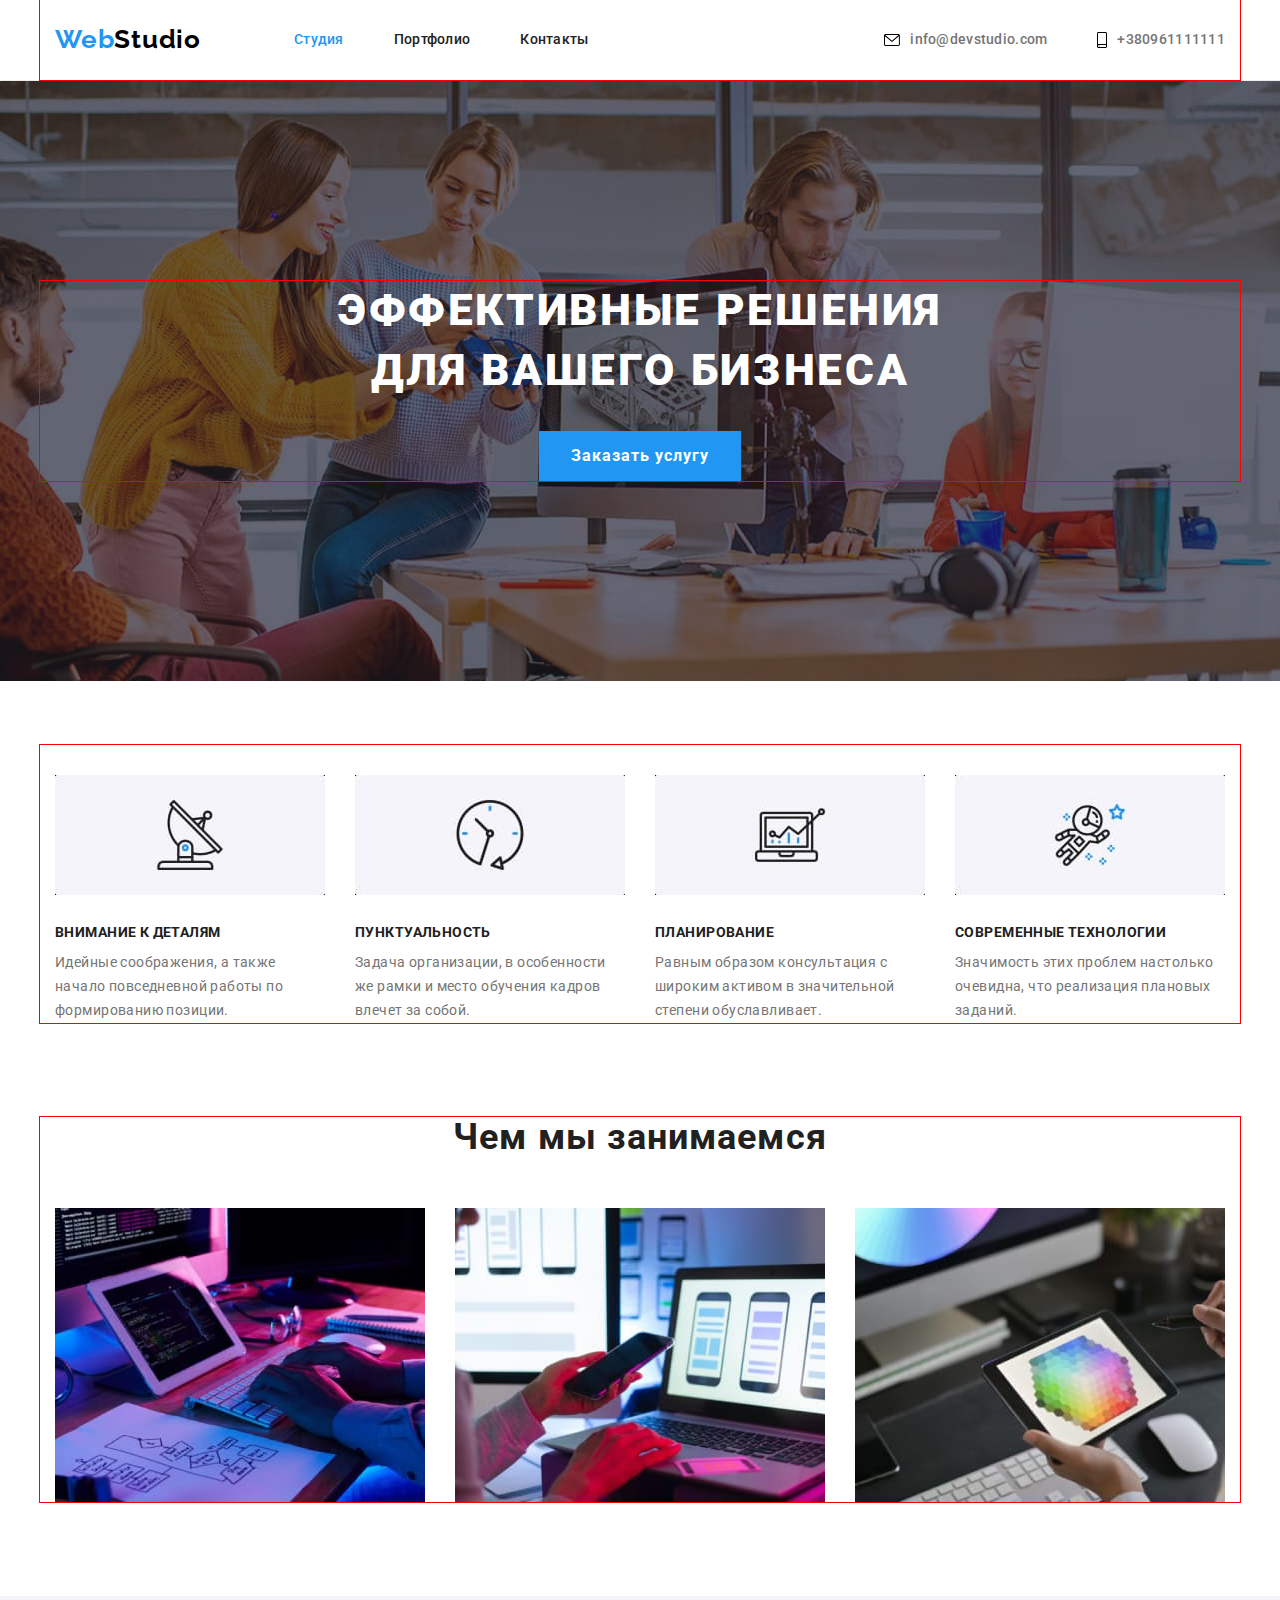
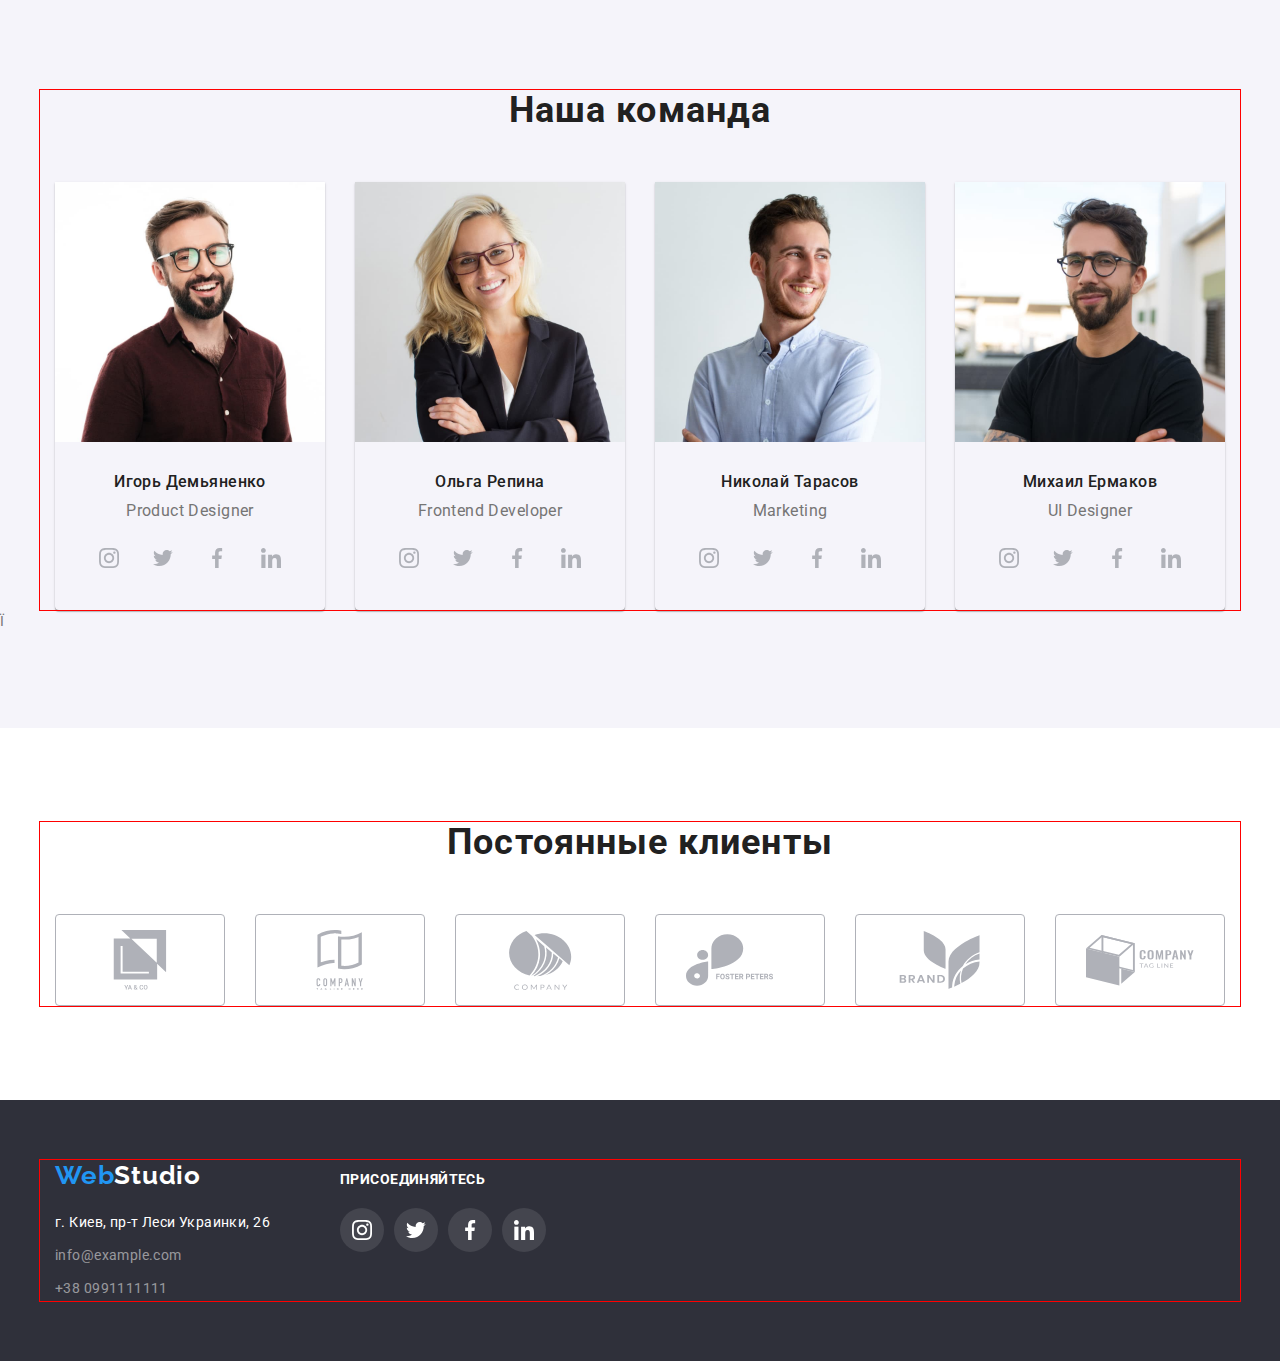
==== index.html @ 67ff8778 "first" ====
<!DOCTYPE html>
<html lang="ru">
  <head>
    <meta charset="UTF-8" />
    <meta http-equiv="X-UA-Compatible" content="IE=edge" />
    <meta name="viewport" content="width=device-width, initial-scale=1.0" />
    <title>WebStudio</title>
    <link
      href="https://fonts.googleapis.com/css2?family=Raleway:wght@700&family=Roboto:wght@400;500;700;900&display=swap"
      rel="stylesheet"
    />
    <link
      rel="stylesheet"
      href="https://cdnjs.cloudflare.com/ajax/libs/modern-normalize/1.0.0/modern-normalize.min.css"
    />
    <link rel="stylesheet" href="./css/style.css" />
  </head>
  <body class="body">
    <header class="header">
      <div class="conteiner">
        <a href="" class="logo-header link"
          >Web<span class="accent">Studio</span></a
        >
        <nav class="header-nav">
          <ul class="nav-list list">
            <li class="header-item">
              <a href="" class="header-link current link">Студия</a>
            </li>
            <li class="header-item">
              <a href="./portfolio.html" class="header-link link">Портфолио</a>
            </li>
            <li class="header-item">
              <a href="" class="header-link link">Контакты</a>
            </li>
          </ul>
        </nav>

        <ul class="header-contacs-list list">
          <li class="header-contacs-item">
            <a
              href="mailto:info@devstudio.com"
              class="header-link envelope link"
            >
              <svg class="contacs-icon" width="16px" height="12px">
                <use href="./image/symbol-defs.svg#icon-envelope"></use>
              </svg>
              info@devstudio.com
            </a>
          </li>
          <li class="header-contacs-item">
            <a href="tel:+380961111111" class="header-link smarthone link">
              <svg class="contacs-icon" width="10px" height="16px">
                <use href="./image/symbol-defs.svg#icon-smartphone"></use>
              </svg>
              +380961111111
            </a>
          </li>
        </ul>
      </div>
    </header>
    <main>
      <section class="hero">
        <div class="conteiner">
          <h1 class="hero-title title">
            Эффективные решения<br />
            для вашего бизнеса
          </h1>
          <button type="button" class="hero-btn">Заказать услугу</button>
        </div>
      </section>
      <section class="peculiarities section">
        <div class="conteiner">
          <h2 class="visually-hidden">Особенности</h2>
          <ul class="peculiarities-list card-set list">
            <li class="peculiarities-item card-item icon-rect">
              <h3 class="peculiarities-title">Внимание к деталям</h3>
              <p class="peculiarities-text">
                Идейные соображения, а также начало повседневной работы по
                формированию позиции.
              </p>
            </li>
            <li class="peculiarities-item card-item icon-clock">
              <h3 class="peculiarities-title">Пунктуальность</h3>
              <p class="peculiarities-text">
                Задача организации, в особенности же рамки и место обучения
                кадров влечет за собой.
              </p>
            </li>
            <li class="peculiarities-item card-item icon-diagram">
              <h3 class="peculiarities-title">Планирование</h3>
              <p class="peculiarities-text">
                Равным образом консультация с широким активом в значительной
                степени обуславливает.
              </p>
            </li>
            <li class="peculiarities-item card-item icon-ilon">
              <h3 class="peculiarities-title">Современные технологии</h3>
              <p class="peculiarities-text">
                Значимость этих проблем настолько очевидна, что реализация
                плановых заданий.
              </p>
            </li>
          </ul>
        </div>
      </section>
      <section class="about section">
        <div class="conteiner">
          <h2 class="about-top-title title">Чем мы занимаемся</h2>
          <ul class="about-list card-set list">
            <li class="about-item card-item">
              <img src="./image/img.jpg" alt="написание кода" width="370" />
            </li>
            <li class="about-item card-item">
              <img
                src="./image/img-2.jpg"
                alt="разметка страницы"
                width="370"
              />
            </li>
            <li class="about-item card-item">
              <img src="./image/img-3.jpg" alt="выбор цвета" width="370" />
            </li>
          </ul>
        </div>
      </section>
      <section class="team section">
        <div class="conteiner">
          <h2 class="team-top-title title">Наша команда</h2>
          <ul class="team-list card-set list">
            <li class="team-item card-item">
              <img
                src="./image/img-5-2.jpg"
                alt="Парень в красной рубашке"
                width="270"
              />
              <div class="team-container">
                <h3 class="team-title">Игорь Демьяненко</h3>
                <p class="team-text">Product Designer</p>
                <ul class="team-soc-list list">
                  <li class="team-soc-item">
                    <a href="" class="team-soc-link link">
                      <svg class="team-soc-icon" width="20px" height="20px">
                        <use
                          href="./image/symbol-defs.svg#icon-instagram-2"
                        ></use>
                      </svg>
                    </a>
                  </li>
                  <li class="team-soc-item">
                    <a href="" class="team-soc-link link">
                      <svg class="team-soc-icon" width="20px" height="20px">
                        <use href="./image/symbol-defs.svg#icon-Group"></use>
                      </svg>
                    </a>
                  </li>
                  <li class="team-soc-item">
                    <a href="" class="team-soc-link link">
                      <svg class="team-soc-icon" width="20px" height="20px">
                        <use
                          href="./image/symbol-defs.svg#icon-facebook-1"
                        ></use>
                      </svg>
                    </a>
                  </li>
                  <li class="team-soc-item">
                    <a href="" class="team-soc-link link">
                      <svg class="team-soc-icon" width="20px" height="20px">
                        <use
                          href="./image/symbol-defs.svg#icon-linkedin-1"
                        ></use>
                      </svg>
                    </a>
                  </li>
                </ul>
              </div>
            </li>
            <li class="team-item card-item">
              <img src="./image/img-6-2.jpg" alt="девушка" width="270" />

              <div class="team-container">
                <h3 class="team-title">Ольга Репина</h3>
                <p class="team-text">Frontend Developer</p>
                <ul class="team-soc-list list">
                  <li class="team-soc-item">
                    <a href="" class="team-soc-link link">
                      <svg class="team-soc-icon" width="20px" height="20px">
                        <use
                          href="./image/symbol-defs.svg#icon-instagram-2"
                        ></use>
                      </svg>
                    </a>
                  </li>
                  <li class="team-soc-item">
                    <a href="" class="team-soc-link link">
                      <svg class="team-soc-icon" width="20px" height="20px">
                        <use href="./image/symbol-defs.svg#icon-Group"></use>
                      </svg>
                    </a>
                  </li>
                  <li class="team-soc-item">
                    <a href="" class="team-soc-link link">
                      <svg class="team-soc-icon" width="20px" height="20px">
                        <use
                          href="./image/symbol-defs.svg#icon-facebook-1"
                        ></use>
                      </svg>
                    </a>
                  </li>
                  <li class="team-soc-item">
                    <a href="" class="team-soc-link link">
                      <svg class="team-soc-icon" width="20px" height="20px">
                        <use
                          href="./image/symbol-defs.svg#icon-linkedin-1"
                        ></use>
                      </svg>
                    </a>
                  </li>
                </ul>
              </div>
            </li>
            <li class="team-item card-item">
              <img
                src="./image/img-7-2.jpg"
                alt="парень в белой рубашке"
                width="270"
              />

              <div class="team-container">
                <h3 class="team-title">Николай Тарасов</h3>
                <p class="team-text">Marketing</p>
                <ul class="team-soc-list list">
                  <li class="team-soc-item">
                    <a href="" class="team-soc-link link">
                      <svg class="team-soc-icon" width="20px" height="20px">
                        <use
                          href="./image/symbol-defs.svg#icon-instagram-2"
                        ></use>
                      </svg>
                    </a>
                  </li>
                  <li class="team-soc-item">
                    <a href="" class="team-soc-link link">
                      <svg class="team-soc-icon" width="20px" height="20px">
                        <use href="./image/symbol-defs.svg#icon-Group"></use>
                      </svg>
                    </a>
                  </li>
                  <li class="team-soc-item">
                    <a href="" class="team-soc-link link">
                      <svg class="team-soc-icon" width="20px" height="20px">
                        <use
                          href="./image/symbol-defs.svg#icon-facebook-1"
                        ></use>
                      </svg>
                    </a>
                  </li>
                  <li class="team-soc-item">
                    <a href="" class="team-soc-link link">
                      <svg class="team-soc-icon" width="20px" height="20px">
                        <use
                          href="./image/symbol-defs.svg#icon-linkedin-1"
                        ></use>
                      </svg>
                    </a>
                  </li>
                </ul>
              </div>
            </li>
            <li class="team-item card-item">
              <img
                src="./image/img-8-2.jpg"
                alt="парень в футболке"
                width="270"
              />

              <div class="team-container">
                <h3 class="team-title">Михаил Ермаков</h3>
                <p class="team-text">UI Designer</p>
                <ul class="team-soc-list list">
                  <li class="team-soc-item">
                    <a href="" class="team-soc-link link">
                      <svg class="team-soc-icon" width="20px" height="20px">
                        <use
                          href="./image/symbol-defs.svg#icon-instagram-2"
                        ></use>
                      </svg>
                    </a>
                  </li>
                  <li class="team-soc-item">
                    <a href="" class="team-soc-link link">
                      <svg class="team-soc-icon" width="20px" height="20px">
                        <use href="./image/symbol-defs.svg#icon-Group"></use>
                      </svg>
                    </a>
                  </li>
                  <li class="team-soc-item">
                    <a href="" class="team-soc-link link">
                      <svg class="team-soc-icon" width="20px" height="20px">
                        <use
                          href="./image/symbol-defs.svg#icon-facebook-1"
                        ></use>
                      </svg>
                    </a>
                  </li>
                  <li class="team-soc-item">
                    <a href="" class="team-soc-link link">
                      <svg class="team-soc-icon" width="20px" height="20px">
                        <use
                          href="./image/symbol-defs.svg#icon-linkedin-1"
                        ></use>
                      </svg>
                    </a>
                  </li>
                </ul>
              </div>
            </li>
          </ul>
        </div>
        Ï
      </section>
      <section class="clients section">
        <div class="conteiner">
          <h2 class="clients-title title">Постоянные клиенты</h2>
          <ul class="clients-list list">
            <li class="clients-item">
              <a href="" class="clients-link link">
                <svg class="clients-soc-icon" width="108px" height="60px">
                  <use href="./image/symbol-defs.svg#icon-group-2"></use>
                </svg>
              </a>
            </li>
            <li class="clients-item">
              <a href="" class="clients-link link">
                <svg class="clients-soc-icon" width="108px" height="60px">
                  <use href="./image/symbol-defs.svg#icon-group-3"></use>
                </svg>
              </a>
            </li>
            <li class="clients-item">
              <a href="" class="clients-link link">
                <svg class="clients-soc-icon" width="100px" height="60px">
                  <use href="./image/symbol-defs.svg#icon-group-4"></use>
                </svg>
              </a>
            </li>
            <li class="clients-item">
              <a href="" class="clients-link link">
                <svg class="clients-soc-icon" width="108px" height="60px">
                  <use href="./image/symbol-defs.svg#icon-group-5"></use>
                </svg>
              </a>
            </li>
            <li class="clients-item">
              <a href="" class="clients-link link">
                <svg class="clients-soc-icon" width="108px" height="60px">
                  <use href="./image/symbol-defs.svg#icon-group-6"></use>
                </svg>
              </a>
            </li>
            <li class="clients-item">
              <a href="" class="clients-link link">
                <svg class="clients-soc-icon" width="108px" height="60px">
                  <use href="./image/symbol-defs.svg#icon-group-7"></use>
                </svg>
              </a>
            </li>
          </ul>
        </div>
      </section>
    </main>
    <footer class="footer">
      <div class="conteiner">
        <div class="footer-logo-address">
          <a href="" class="logo-footer link"
            >Web<span class="accent-footer">Studio</span></a
          >
          <address>
            <ul class="footer-list list">
              <li class="footer-item">
                <a
                  href="https://goo.gl/maps/t49kkBEcWEuTb8Tj7"
                  target="_blank"
                  rel="noopener noreferrer"
                  class="footer-link link"
                  >г. Киев, пр-т Леси Украинки, 26</a
                >
              </li>
              <li class="footer-item">
                <a href="mailto:info@example.com" class="footer-link link"
                  >info@example.com</a
                >
              </li>
              <li class="footer-item">
                <a href="tel:+380991111111" class="footer-link link"
                  >+38 0991111111</a
                >
              </li>
            </ul>
          </address>
        </div>
        <div class="footer-container">
          <h2 class="visually-hidden">Сылки футера</h2>
          <h3 class="title-footer">присоединяйтесь</h3>
          <ul class="footer-soc-list list">
            <li class="footer-soc-item">
              <a href="" class="footer-soc-link link">
                <svg class="footer-soc-icon" width="20px" height="20px">
                  <use href="./image/symbol-defs.svg#icon-instagram-2"></use>
                </svg>
              </a>
            </li>
            <li class="team-soc-item">
              <a href="" class="footer-soc-link link">
                <svg class="footer-soc-icon" width="20px" height="20px">
                  <use href="./image/symbol-defs.svg#icon-Group"></use>
                </svg>
              </a>
            </li>
            <li class="team-soc-item">
              <a href="" class="footer-soc-link link">
                <svg class="footer-soc-icon" width="20px" height="20px">
                  <use href="./image/symbol-defs.svg#icon-facebook-1"></use>
                </svg>
              </a>
            </li>
            <li class="team-soc-item">
              <a href="" class="footer-soc-link link">
                <svg class="footer-soc-icon" width="20px" height="20px">
                  <use href="./image/symbol-defs.svg#icon-linkedin-1"></use>
                </svg>
              </a>
            </li>
          </ul>
        </div>
      </div>
    </footer>
  </body>
</html>
---- css/style.css ----
:root {
    --black-color: #212121;
    --dark-color: #757575;
    --white-color: #ffffff;
    --blue-color: #2196f3;
    --grey-color: #F5F4FA;
    --logo-color: #000000;
    --footer-color: #2F303A;
    --card-gap-top: 30px;
    --card-gap-left: 30px;
    --card-item: 3;
    --soc-grey-color: #AFB1B8;
}

.visually-hidden {
    position: absolute;
    white-space: nowrap;
    width: 1px;
    height: 1px;
    overflow: hidden;
    border: 0;
    padding: 0;
    clip: rect(0 0 0 0);
    clip-path: inset(50%);
    margin: -1px;
}
h1, h2, h3, h4, h5, p{margin: 0;}
ul, ol{ margin: 0;
padding-left: 0;}
button{ cursor: pointer;}
img{display: block;
max-width: 100%;
height: auto;}
.conteiner{
    width: 1200px;
    margin:  auto;
    padding-left: 15px;
    padding-right: 15px;
    outline: 1px solid red;

}
.card-set{
    display: flex;
    flex-wrap: wrap;
    margin-top: calc(-1 * var(--card-gap-top));
    margin-left: calc(-1 * var(--card-gap-left));
}
.card-item {
    margin-top: var(--card-gap-top);
    margin-left: var(--card-gap-left);
    flex-basis: calc(100% / var(--card-item) - var(--card-gap-left));
}
.section{
    padding-top: 94px;
    padding-bottom: 94px;
}
.body {
    font-family: 'Roboto', sans-serif;
    font-weight: 400;
    font-size: 14px;
    line-height: 1.71;
    letter-spacing: 0.03em;

    color: var(--dark-color);
}

.title {
    font-weight: 700;
    font-size: 36px;
    line-height: 1.16;
    text-align: center;
    margin-bottom: 50px;
    letter-spacing: 0.03em;

    color: var(--black-color);
}

.list {
    list-style: none;
}

.link {
    text-decoration: none;
    color: inherit;
}

.accent {
    color: var(--logo-color);
}

.accent-footer {
    color: var(--white-color);
}

.button {
    font-weight: 700;
    font-size: 16px;
    line-height: 1.88;

    display: flex;
    align-items: center;
    text-align: center;
    letter-spacing: 0.06em;

    color: var(--white-color);
}

/*-----------HEADER----------------*/
.header{border-bottom: 1px solid #ECECEC;}
.header .conteiner{
    display: flex;
    align-items: center;
}
.nav-list .header-link.current {
    color: var(--blue-color);
}

.logo-header, .logo-footer{
    font-family: 'Raleway', sans-serif;
    font-weight: 700;
    font-size: 26px;
    line-height: 1.2;
    letter-spacing: 0.03em;
    color: var(--blue-color);
}
.logo-header{margin-right: 93px;
}
.nav-list {display: flex;
    align-items: center;
    
    color: var(--black-color)
}
.header-item:not(:last-child){
    margin-right: 50px;
}
.header-contacs-item:not(:last-child){
    margin-right: 50px;
}
.header-contacs-list{display: flex; 
margin-left: auto;
}
.header-link {
    font-weight: 500;
    font-size: 14px;
    line-height: 1.14;
    letter-spacing: 0.02em;
    padding: 32px 0;
    display: flex;
    align-items: center;

}


.header-link:hover,
.header-link:focus {
    color: var(--blue-color);
    fill: var(--blue-color);
}
.contacs-icon{
    margin-right: 10px;
}


/*-------------Hero--------------*/
.hero {
    text-align: center;
    background-color: var(--footer-color);
    background-image: linear-gradient(rgba(47, 48, 58, 0.4) , rgba(47, 48, 58, 0.4)),
     url(../image/hero.jpg);
    padding: 200px 0;
   background-repeat: no-repeat;
   background-position: 50% 0;
   
}
.hero-title {
    font-weight: 900;
    font-size: 44px;
    line-height: 1.36;
    letter-spacing: 0.06em;
    text-transform: uppercase;
    color: var(--white-color);
    margin-bottom: 30px;
}

button.hero-btn {
    font-family: inherit;
    font-weight: 700;
    font-size: 16px;
    line-height: 1.88;
    border: 0px;
    align-items: center;
    padding: 10px 32px;
    letter-spacing: 0.06em;
    color: var(--white-color);
    background-color: var(--blue-color);
    }


.hero-btn:hover,
.hero-btn:focus {
    background-color: var(--blue-color);
    box-shadow: 0px 4px 4px rgba(0, 0, 0, 0.15);
    border-radius: 4px;
}

/*-----------------Peculiarities------------*/
.peculiarities{
    --card-item: 4;
}
.peculiarities-item::before{
    content: "";
    display: block;
    height: 120px;
    background-size: contain;
    background-repeat: no-repeat;
    background-position: center;
    margin-bottom: 30px;
background: var(--grey-color);
}
.icon-rect::before{
    background-image: url(../image/Group\ 1.jpg);
}
.icon-clock::before{
    background-image: url(../image/Group\ 2.jpg);
}
.icon-diagram::before{
    background-image: url(../image/Group\ 3.jpg);
}
.icon-ilon::before{
    background-image: url(../image/Group\ 4.jpg);
}


.peculiarities-title {
    margin-bottom:10px;
    font-weight: 700;
    font-size: 14px;
    line-height: 1.14;
    letter-spacing: 0.03em;
    text-transform: uppercase;

    color: var(--black-color);
}

/*---------------About-----------------*/
.about{
    padding-top: 0;
}


    /*-----------------TEAM---------------*/
.team {
    background: var(--grey-color);
    --card-item: 4;
}
.team-container{padding: 30px;}
.team-list{display: flex;
}
.team-title {
    font-weight: 500;
    color: var(--black-color);
    margin-bottom: 10px;
}

.team-item {
    text-align: center;
    box-shadow: 0px 1px 3px rgba(0, 0, 0, 0.12),
    0px 1px 1px rgba(0, 0, 0, 0.14),
    0px 2px 1px rgba(0, 0, 0, 0.2);
    border-radius: 0px 0px 4px 4px;
}
.team-text,
.team-title {
    font-size: 16px;
    line-height: 1.19;
}
.team-text{margin-bottom: 16px;}

.team-soc-list{
    display: flex;
   justify-content: center;
}
.team-soc-item{
    width: 44px;
    height: 44px;
    margin-right: 10px;
    
}
.team-soc-item:last-child{
    margin-right: 0;
}
.team-soc-link{
    width: 100%;
    height: 100%;
    border-radius: 50%;
    display: flex;
    align-items: center;
    justify-content: center;
    fill: var(--soc-grey-color);
}
.team-soc-link:hover,
.team-soc-link:focus{background: var(--blue-color);
    fill: var(--white-color);
}
.team-soc-link:hover,
.team-soc-link:focus {}
/*__________________Clients_______________________*/
.clients-list{
    display: flex;
    justify-content: center;
    
}
.clients-item{
    margin-right: 30px;
    width: 170px;
    height: 92px;
    border: 1px solid #AFB1B8;
    border-radius: 4px;
    display: flex;
    align-items: center;
    justify-content: center;
    
}
.clients-item:last-child{margin-right: 0;}

.clients-link{
    display: flex;
    fill: var(--soc-grey-color);
    
    
}
.clients-item:focus, .clients-item:hover{
    border: 1px solid var(--blue-color);
    border-radius: 4px;
}
.clients-link:focus, .clients-link:hover{
    fill: var(--blue-color);
}

/*--------------FOOTER------------------*/
.footer{padding-top: 60px;
padding-bottom: 60px;
background: var(--footer-color);
}
.footer .conteiner{
    display: flex;
}
.logo-footer{margin-bottom: 20px;
display: block;}
address {
    font-style: inherit;
    
    
}
.footer-link[target="_blank"] {
    color: var(--white-color);
}

.footer-item:not(:last-child){
margin-bottom: 9px;}
.footer-link {
    font-weight: 400;
    font-size: 14px;
    line-height: 1.71;

    letter-spacing: 0.03em;
    color: rgba(225, 225, 225, 0.6)
}

.footer-link:hover,
.footer-link:focus {
    color: var(--blue-color);
}


.footer-link:hover,
.footer-link:focus {
    color: var(--blue-color);
}
.title-footer{
    font-weight: 700;
    font-size: 14px;
    line-height: 1.14;
    color: var(--white-color);
    text-transform: uppercase;
    margin-top: 12px;
    
}
.footer-logo-address{
    margin-right: 70px;
}
.footer .footer-container{
    display: block;
   
}
.title-footer{
    margin-bottom: 20px;
    display: block;
}

.footer-soc-item{
    width: 44px;
    height: 44px;
    margin-right: 10px;
    
}
.footer-soc-icon{
    fill:#ffffff
}
.footer-soc-list{
    display: flex;
    justify-content: center;
}
    
.footer-soc-item:last-child{
    margin-right: 0;
}
.footer-soc-link{
    width: 100%;
    height: 100%;
    border-radius: 50%;
    fill: var(--white-color);
    display: flex;
    align-items: center;
    justify-content: center;
    background: rgba(255, 255, 255, 0.1);
   
}
.footer-soc-link:hover, .footer-soc-link:focus{
    background: var(--blue-color);
    
}
/*----------------------FILTER-----------------------*/
.filter{
    padding-top: 94px;
}.filter-btn-list{display: flex;
justify-content: center;
margin-bottom: 50px;}

.filter-item:not(:last-child) {
    margin-right: 8px;
}

button.filter-btn {
    font-family: 'Roboto';

    font-weight: 500;
    font-size: 16px;
    line-height: 1.62;
    padding: 6px 22px;
    border-radius: 4px;
    border: none;
    text-align: center;
    letter-spacing: 0.03em;
    color: var(--black-color);
}

.filter-btn:hover,
.filter-btnfocus {
    color: var(--white-color);
    background: var(--blue-color);
    box-shadow: 0px 3px 1px rgba(0, 0, 0, 0.1),
        0px 1px 2px rgba(0, 0, 0, 0.08),
        0px 2px 2px rgba(0, 0, 0, 0.12);
    border-radius: 4px;
}

/*--------------------PORTFOLIO-------------------------*/

.portfolio-title {
    font-weight: 700;
    font-size: 18px;
    line-height: 2.0;
    letter-spacing: 0.06em;
    color: var(--black-color);
}

.portfolio-text {
    font-size: 16px;
    line-height: 1.88; 
}
.portfolio-footer{border: 1px solid #EEEEEE;
padding: 20px 24px;}
.portfolio-item:focus,
.portfolio-item:hover{
box-shadow: 0px 1px 1px rgba(0, 0, 0, 0.12),
0px 4px 4px rgba(0, 0, 0, 0.06),
1px 4px 6px rgba(0, 0, 0, 0.16);
}
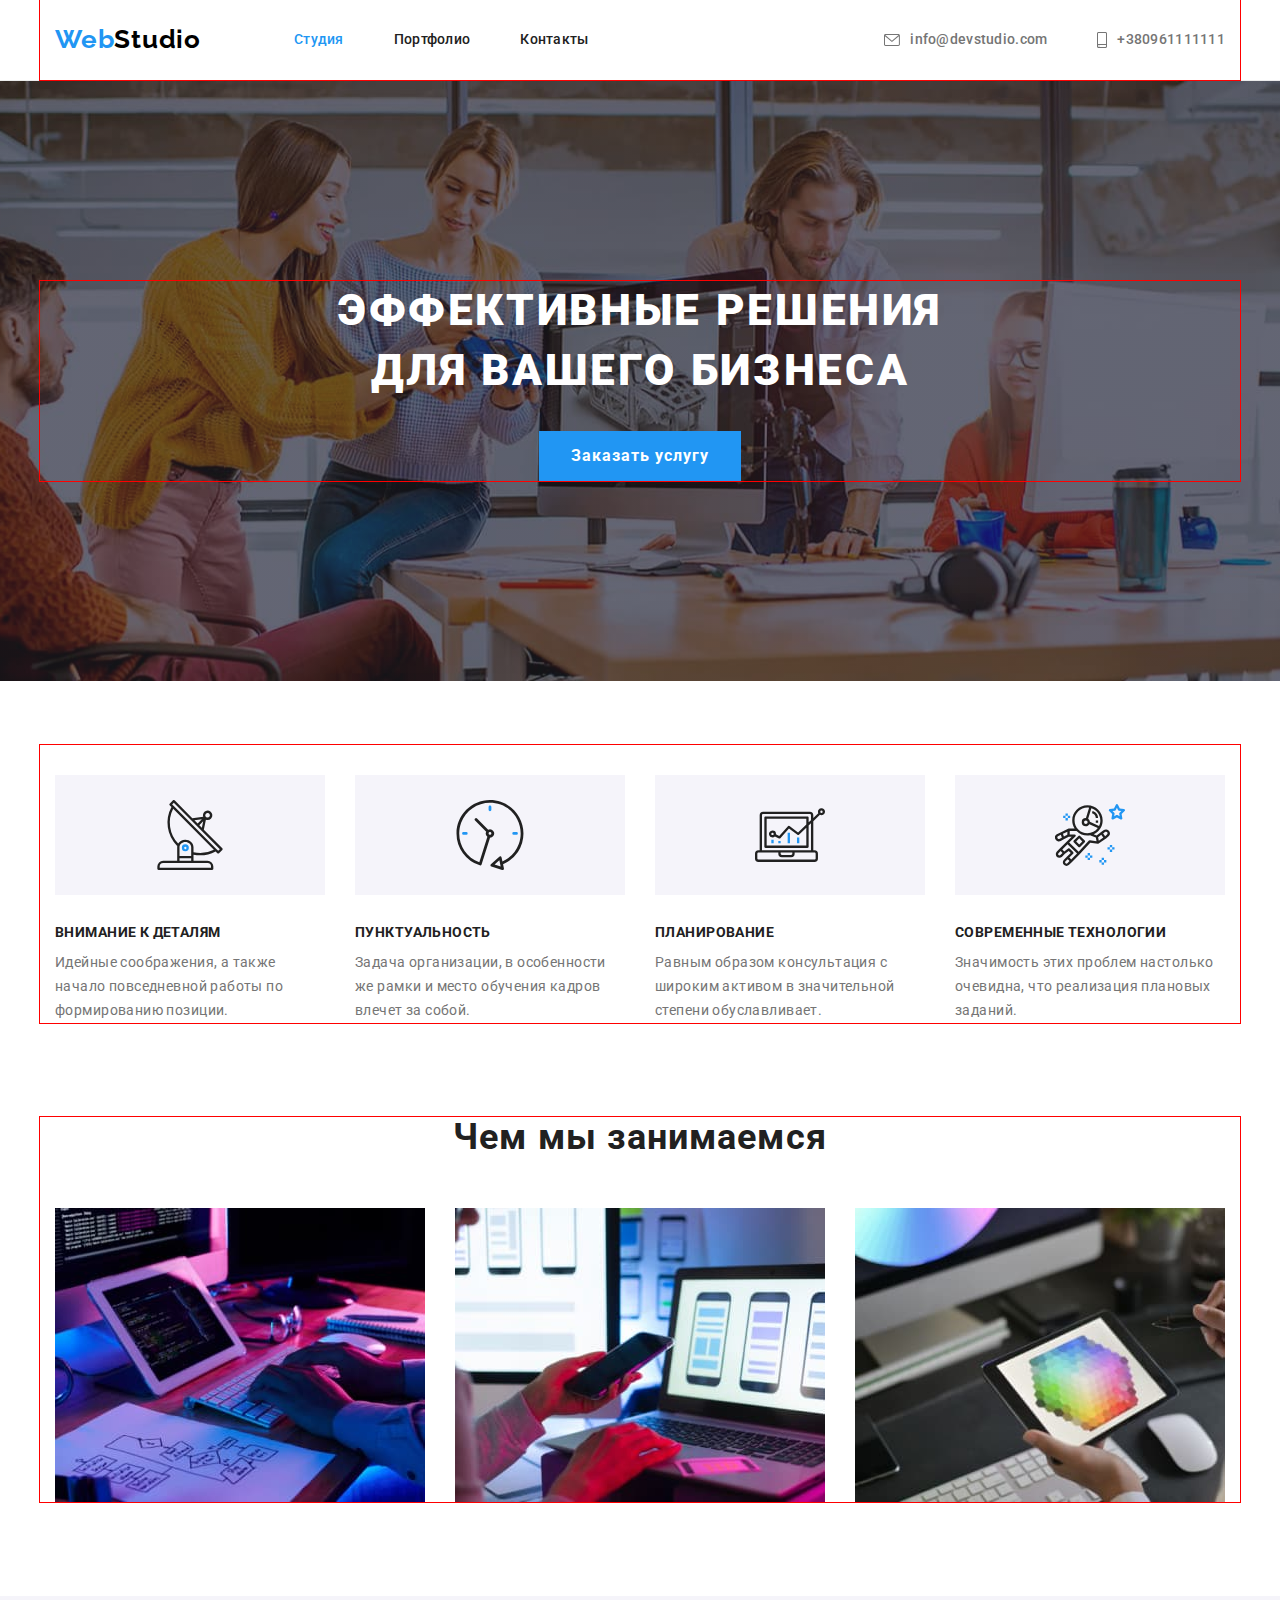
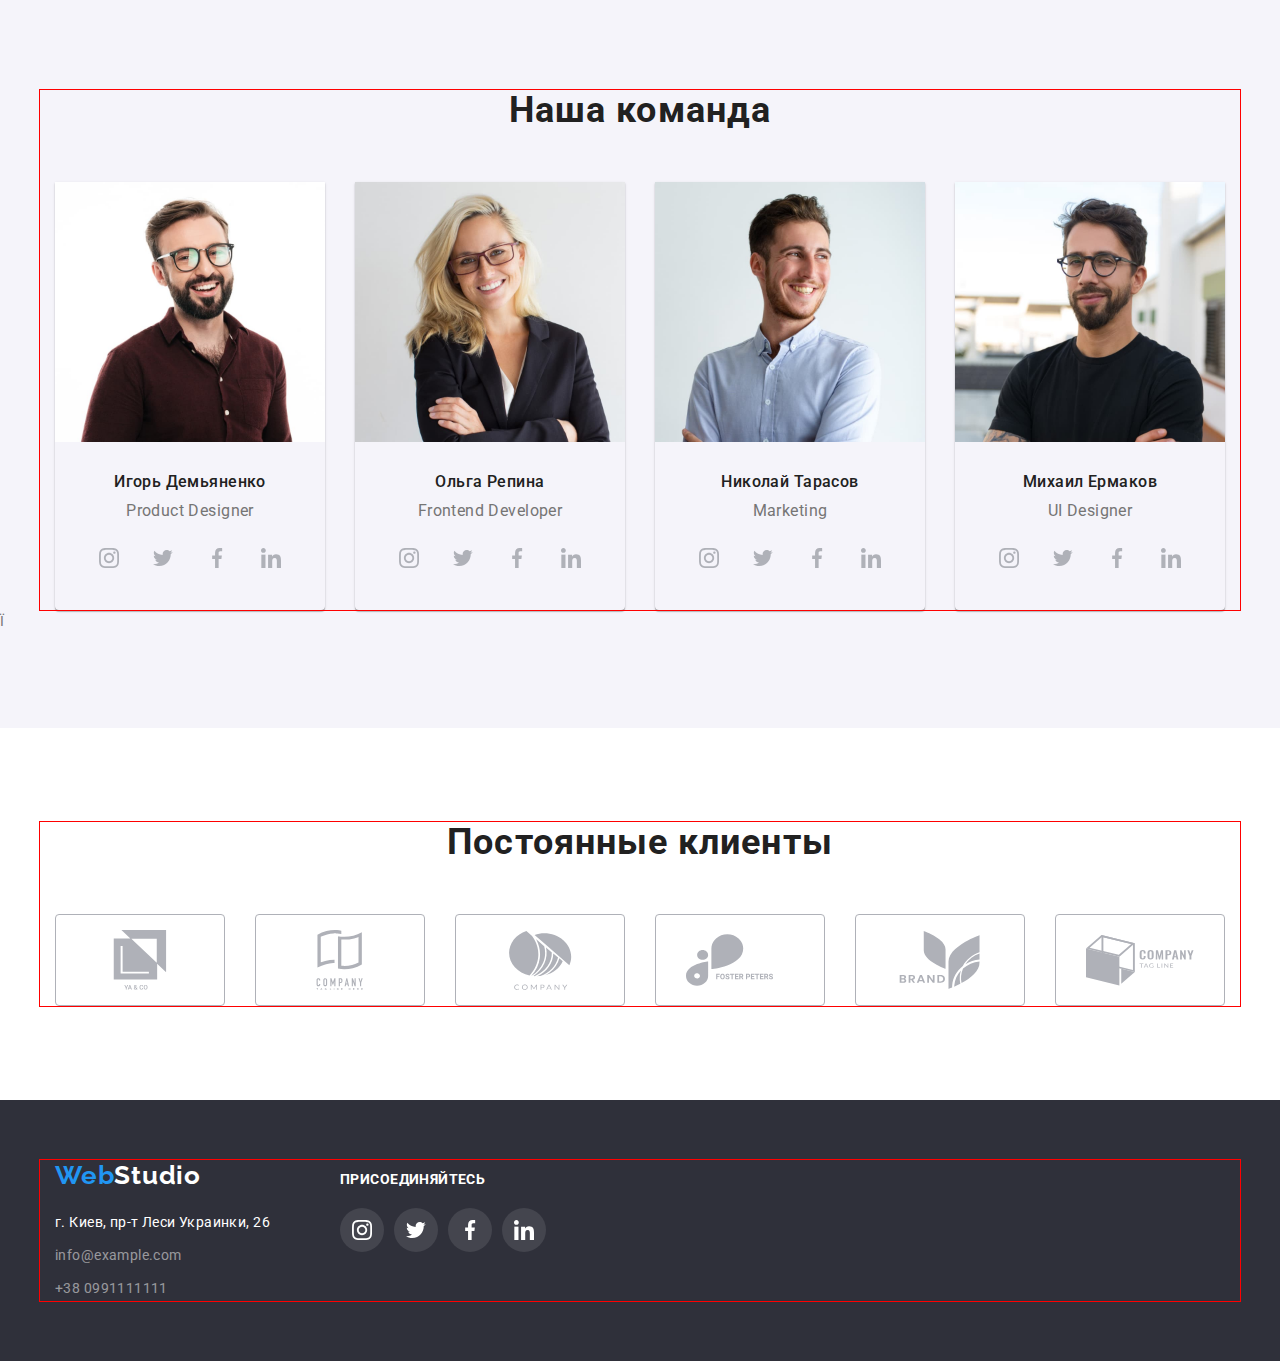
==== commit 5b0a4e79: "finish" ====
--- a/index.html
+++ b/index.html
@@ -138,7 +138,12 @@
                 <p class="team-text">Product Designer</p>
                 <ul class="team-soc-list list">
                   <li class="team-soc-item">
-                    <a href="" class="team-soc-link link">
+                    <a
+                      href=""
+                      target="_blank"
+                      rel="noopener noreferrer"
+                      class="team-soc-link link"
+                    >
                       <svg class="team-soc-icon" width="20px" height="20px">
                         <use
                           href="./image/symbol-defs.svg#icon-instagram-2"
@@ -147,14 +152,24 @@
                     </a>
                   </li>
                   <li class="team-soc-item">
-                    <a href="" class="team-soc-link link">
+                    <a
+                      href=""
+                      target="_blank"
+                      rel="noopener noreferrer"
+                      class="team-soc-link link"
+                    >
                       <svg class="team-soc-icon" width="20px" height="20px">
                         <use href="./image/symbol-defs.svg#icon-Group"></use>
                       </svg>
                     </a>
                   </li>
                   <li class="team-soc-item">
-                    <a href="" class="team-soc-link link">
+                    <a
+                      href=""
+                      target="_blank"
+                      rel="noopener noreferrer"
+                      class="team-soc-link link"
+                    >
                       <svg class="team-soc-icon" width="20px" height="20px">
                         <use
                           href="./image/symbol-defs.svg#icon-facebook-1"
@@ -163,7 +178,12 @@
                     </a>
                   </li>
                   <li class="team-soc-item">
-                    <a href="" class="team-soc-link link">
+                    <a
+                      href=""
+                      target="_blank"
+                      rel="noopener noreferrer"
+                      class="team-soc-link link"
+                    >
                       <svg class="team-soc-icon" width="20px" height="20px">
                         <use
                           href="./image/symbol-defs.svg#icon-linkedin-1"
@@ -182,7 +202,12 @@
                 <p class="team-text">Frontend Developer</p>
                 <ul class="team-soc-list list">
                   <li class="team-soc-item">
-                    <a href="" class="team-soc-link link">
+                    <a
+                      href=""
+                      target="_blank"
+                      rel="noopener noreferrer"
+                      class="team-soc-link link"
+                    >
                       <svg class="team-soc-icon" width="20px" height="20px">
                         <use
                           href="./image/symbol-defs.svg#icon-instagram-2"
@@ -191,14 +216,24 @@
                     </a>
                   </li>
                   <li class="team-soc-item">
-                    <a href="" class="team-soc-link link">
+                    <a
+                      href=""
+                      target="_blank"
+                      rel="noopener noreferrer"
+                      class="team-soc-link link"
+                    >
                       <svg class="team-soc-icon" width="20px" height="20px">
                         <use href="./image/symbol-defs.svg#icon-Group"></use>
                       </svg>
                     </a>
                   </li>
                   <li class="team-soc-item">
-                    <a href="" class="team-soc-link link">
+                    <a
+                      href=""
+                      target="_blank"
+                      rel="noopener noreferrer"
+                      class="team-soc-link link"
+                    >
                       <svg class="team-soc-icon" width="20px" height="20px">
                         <use
                           href="./image/symbol-defs.svg#icon-facebook-1"
@@ -207,7 +242,12 @@
                     </a>
                   </li>
                   <li class="team-soc-item">
-                    <a href="" class="team-soc-link link">
+                    <a
+                      href=""
+                      target="_blank"
+                      rel="noopener noreferrer"
+                      class="team-soc-link link"
+                    >
                       <svg class="team-soc-icon" width="20px" height="20px">
                         <use
                           href="./image/symbol-defs.svg#icon-linkedin-1"
@@ -230,7 +270,12 @@
                 <p class="team-text">Marketing</p>
                 <ul class="team-soc-list list">
                   <li class="team-soc-item">
-                    <a href="" class="team-soc-link link">
+                    <a
+                      href=""
+                      target="_blank"
+                      rel="noopener noreferrer"
+                      class="team-soc-link link"
+                    >
                       <svg class="team-soc-icon" width="20px" height="20px">
                         <use
                           href="./image/symbol-defs.svg#icon-instagram-2"
@@ -239,14 +284,24 @@
                     </a>
                   </li>
                   <li class="team-soc-item">
-                    <a href="" class="team-soc-link link">
+                    <a
+                      href=""
+                      target="_blank"
+                      rel="noopener noreferrer"
+                      class="team-soc-link link"
+                    >
                       <svg class="team-soc-icon" width="20px" height="20px">
                         <use href="./image/symbol-defs.svg#icon-Group"></use>
                       </svg>
                     </a>
                   </li>
                   <li class="team-soc-item">
-                    <a href="" class="team-soc-link link">
+                    <a
+                      href=""
+                      target="_blank"
+                      rel="noopener noreferrer"
+                      class="team-soc-link link"
+                    >
                       <svg class="team-soc-icon" width="20px" height="20px">
                         <use
                           href="./image/symbol-defs.svg#icon-facebook-1"
@@ -255,7 +310,12 @@
                     </a>
                   </li>
                   <li class="team-soc-item">
-                    <a href="" class="team-soc-link link">
+                    <a
+                      href=""
+                      target="_blank"
+                      rel="noopener noreferrer"
+                      class="team-soc-link link"
+                    >
                       <svg class="team-soc-icon" width="20px" height="20px">
                         <use
                           href="./image/symbol-defs.svg#icon-linkedin-1"
@@ -278,7 +338,12 @@
                 <p class="team-text">UI Designer</p>
                 <ul class="team-soc-list list">
                   <li class="team-soc-item">
-                    <a href="" class="team-soc-link link">
+                    <a
+                      href=""
+                      target="_blank"
+                      rel="noopener noreferrer"
+                      class="team-soc-link link"
+                    >
                       <svg class="team-soc-icon" width="20px" height="20px">
                         <use
                           href="./image/symbol-defs.svg#icon-instagram-2"
@@ -287,14 +352,24 @@
                     </a>
                   </li>
                   <li class="team-soc-item">
-                    <a href="" class="team-soc-link link">
+                    <a
+                      href=""
+                      target="_blank"
+                      rel="noopener noreferrer"
+                      class="team-soc-link link"
+                    >
                       <svg class="team-soc-icon" width="20px" height="20px">
                         <use href="./image/symbol-defs.svg#icon-Group"></use>
                       </svg>
                     </a>
                   </li>
                   <li class="team-soc-item">
-                    <a href="" class="team-soc-link link">
+                    <a
+                      href=""
+                      target="_blank"
+                      rel="noopener noreferrer"
+                      class="team-soc-link link"
+                    >
                       <svg class="team-soc-icon" width="20px" height="20px">
                         <use
                           href="./image/symbol-defs.svg#icon-facebook-1"
@@ -303,7 +378,12 @@
                     </a>
                   </li>
                   <li class="team-soc-item">
-                    <a href="" class="team-soc-link link">
+                    <a
+                      href=""
+                      target="_blank"
+                      rel="noopener noreferrer"
+                      class="team-soc-link link"
+                    >
                       <svg class="team-soc-icon" width="20px" height="20px">
                         <use
                           href="./image/symbol-defs.svg#icon-linkedin-1"
@@ -321,44 +401,74 @@
       <section class="clients section">
         <div class="conteiner">
           <h2 class="clients-title title">Постоянные клиенты</h2>
-          <ul class="clients-list list">
-            <li class="clients-item">
-              <a href="" class="clients-link link">
+          <ul class="clients-list card-set list">
+            <li class="clients-item card-item">
+              <a
+                href=""
+                target="_blank"
+                rel="noopener noreferrer"
+                class="clients-link link"
+              >
                 <svg class="clients-soc-icon" width="108px" height="60px">
                   <use href="./image/symbol-defs.svg#icon-group-2"></use>
                 </svg>
               </a>
             </li>
-            <li class="clients-item">
-              <a href="" class="clients-link link">
+            <li class="clients-item card-item">
+              <a
+                href=""
+                target="_blank"
+                rel="noopener noreferrer"
+                class="clients-link link"
+              >
                 <svg class="clients-soc-icon" width="108px" height="60px">
                   <use href="./image/symbol-defs.svg#icon-group-3"></use>
                 </svg>
               </a>
             </li>
-            <li class="clients-item">
-              <a href="" class="clients-link link">
+            <li class="clients-item card-item">
+              <a
+                href=""
+                target="_blank"
+                rel="noopener noreferrer"
+                class="clients-link link"
+              >
                 <svg class="clients-soc-icon" width="100px" height="60px">
                   <use href="./image/symbol-defs.svg#icon-group-4"></use>
                 </svg>
               </a>
             </li>
-            <li class="clients-item">
-              <a href="" class="clients-link link">
+            <li class="clients-item card-item">
+              <a
+                href=""
+                target="_blank"
+                rel="noopener noreferrer"
+                class="clients-link link"
+              >
                 <svg class="clients-soc-icon" width="108px" height="60px">
                   <use href="./image/symbol-defs.svg#icon-group-5"></use>
                 </svg>
               </a>
             </li>
-            <li class="clients-item">
-              <a href="" class="clients-link link">
+            <li class="clients-item card-item">
+              <a
+                href=""
+                target="_blank"
+                rel="noopener noreferrer"
+                class="clients-link link"
+              >
                 <svg class="clients-soc-icon" width="108px" height="60px">
                   <use href="./image/symbol-defs.svg#icon-group-6"></use>
                 </svg>
               </a>
             </li>
-            <li class="clients-item">
-              <a href="" class="clients-link link">
+            <li class="clients-item card-item">
+              <a
+                href=""
+                target="_blank"
+                rel="noopener noreferrer"
+                class="clients-link link"
+              >
                 <svg class="clients-soc-icon" width="108px" height="60px">
                   <use href="./image/symbol-defs.svg#icon-group-7"></use>
                 </svg>
@@ -401,31 +511,51 @@
         <div class="footer-container">
           <h2 class="visually-hidden">Сылки футера</h2>
           <h3 class="title-footer">присоединяйтесь</h3>
-          <ul class="footer-soc-list list">
-            <li class="footer-soc-item">
-              <a href="" class="footer-soc-link link">
-                <svg class="footer-soc-icon" width="20px" height="20px">
+          <ul class="team-soc-list list">
+            <li class="team-soc-item">
+              <a
+                href=""
+                target="_blank"
+                rel="noopener noreferrer"
+                class="team-soc-link link"
+              >
+                <svg class="team-soc-icon" width="20px" height="20px">
                   <use href="./image/symbol-defs.svg#icon-instagram-2"></use>
                 </svg>
               </a>
             </li>
             <li class="team-soc-item">
-              <a href="" class="footer-soc-link link">
-                <svg class="footer-soc-icon" width="20px" height="20px">
+              <a
+                href=""
+                target="_blank"
+                rel="noopener noreferrer"
+                class="team-soc-link link"
+              >
+                <svg class="team-soc-icon" width="20px" height="20px">
                   <use href="./image/symbol-defs.svg#icon-Group"></use>
                 </svg>
               </a>
             </li>
             <li class="team-soc-item">
-              <a href="" class="footer-soc-link link">
-                <svg class="footer-soc-icon" width="20px" height="20px">
+              <a
+                href=""
+                target="_blank"
+                rel="noopener noreferrer"
+                class="team-soc-link link"
+              >
+                <svg class="team-soc-icon" width="20px" height="20px">
                   <use href="./image/symbol-defs.svg#icon-facebook-1"></use>
                 </svg>
               </a>
             </li>
             <li class="team-soc-item">
-              <a href="" class="footer-soc-link link">
-                <svg class="footer-soc-icon" width="20px" height="20px">
+              <a
+                href=""
+                target="_blank"
+                rel="noopener noreferrer"
+                class="team-soc-link link"
+              >
+                <svg class="team-soc-icon" width="20px" height="20px">
                   <use href="./image/symbol-defs.svg#icon-linkedin-1"></use>
                 </svg>
               </a>
--- a/css/style.css
+++ b/css/style.css
@@ -155,10 +155,11 @@
 .header-link:hover,
 .header-link:focus {
     color: var(--blue-color);
-    fill: var(--blue-color);
+  
 }
 .contacs-icon{
     margin-right: 10px;
+    fill: currentColor;
 }
 
 
@@ -212,23 +213,25 @@
     content: "";
     display: block;
     height: 120px;
-    background-size: contain;
-    background-repeat: no-repeat;
-    background-position: center;
+    
     margin-bottom: 30px;
 background: var(--grey-color);
+background-position: 50% 50%;
+background-repeat: no-repeat;
+
 }
 .icon-rect::before{
-    background-image: url(../image/Group\ 1.jpg);
+    background-image: url(../image/antenna.svg);
+    
 }
 .icon-clock::before{
-    background-image: url(../image/Group\ 2.jpg);
+    background-image: url(../image/clock.svg);
 }
 .icon-diagram::before{
-    background-image: url(../image/Group\ 3.jpg);
+    background-image: url(../image/diagram.svg);
 }
 .icon-ilon::before{
-    background-image: url(../image/Group\ 4.jpg);
+    background-image: url(../image/astronaut.svg);
 }
 
 
@@ -306,13 +309,16 @@
 .team-soc-link:hover,
 .team-soc-link:focus {}
 /*__________________Clients_______________________*/
+
 .clients-list{
-    display: flex;
-    justify-content: center;
-    
-}
-.clients-item{
-    margin-right: 30px;
+    --card-item:6;
+}
+
+.clients-item:last-child{margin-right: 0;}
+
+.clients-link{
+    display: flex;
+    fill: var(--soc-grey-color);
     width: 170px;
     height: 92px;
     border: 1px solid #AFB1B8;
@@ -322,20 +328,11 @@
     justify-content: center;
     
 }
-.clients-item:last-child{margin-right: 0;}
-
-.clients-link{
-    display: flex;
-    fill: var(--soc-grey-color);
-    
-    
-}
-.clients-item:focus, .clients-item:hover{
+
+.clients-link:focus, .clients-link:hover{
+    fill: var(--blue-color);
     border: 1px solid var(--blue-color);
     border-radius: 4px;
-}
-.clients-link:focus, .clients-link:hover{
-    fill: var(--blue-color);
 }
 
 /*--------------FOOTER------------------*/
@@ -345,6 +342,7 @@
 }
 .footer .conteiner{
     display: flex;
+    align-items: baseline;
 }
 .logo-footer{margin-bottom: 20px;
 display: block;}
@@ -384,7 +382,7 @@
     line-height: 1.14;
     color: var(--white-color);
     text-transform: uppercase;
-    margin-top: 12px;
+   
     
 }
 .footer-logo-address{
@@ -398,39 +396,17 @@
     margin-bottom: 20px;
     display: block;
 }
-
-.footer-soc-item{
-    width: 44px;
-    height: 44px;
-    margin-right: 10px;
-    
-}
-.footer-soc-icon{
-    fill:#ffffff
-}
-.footer-soc-list{
-    display: flex;
-    justify-content: center;
-}
-    
-.footer-soc-item:last-child{
-    margin-right: 0;
-}
-.footer-soc-link{
-    width: 100%;
-    height: 100%;
+.footer .team-soc-link {
+    fill: var(--white-color);
+    background: rgba(255, 255, 255, 0.1);
     border-radius: 50%;
-    fill: var(--white-color);
-    display: flex;
-    align-items: center;
-    justify-content: center;
-    background: rgba(255, 255, 255, 0.1);
-   
-}
-.footer-soc-link:hover, .footer-soc-link:focus{
+}
+.footer .team-soc-link:hover, .footer .team-soc-link:focus{
     background: var(--blue-color);
     
 }
+
+
 /*----------------------FILTER-----------------------*/
 .filter{
     padding-top: 94px;
@@ -457,7 +433,7 @@
 }
 
 .filter-btn:hover,
-.filter-btnfocus {
+.filter-btn:focus {
     color: var(--white-color);
     background: var(--blue-color);
     box-shadow: 0px 3px 1px rgba(0, 0, 0, 0.1),
@@ -467,7 +443,12 @@
 }
 
 /*--------------------PORTFOLIO-------------------------*/
-
+.portfolio-list{
+    display: flex;
+}
+.portfolio-link{
+    display: block;
+}
 .portfolio-title {
     font-weight: 700;
     font-size: 18px;
@@ -482,8 +463,8 @@
 }
 .portfolio-footer{border: 1px solid #EEEEEE;
 padding: 20px 24px;}
-.portfolio-item:focus,
-.portfolio-item:hover{
+.portfolio-link:focus,
+.portfolio-link:hover{
 box-shadow: 0px 1px 1px rgba(0, 0, 0, 0.12),
 0px 4px 4px rgba(0, 0, 0, 0.06),
 1px 4px 6px rgba(0, 0, 0, 0.16);
